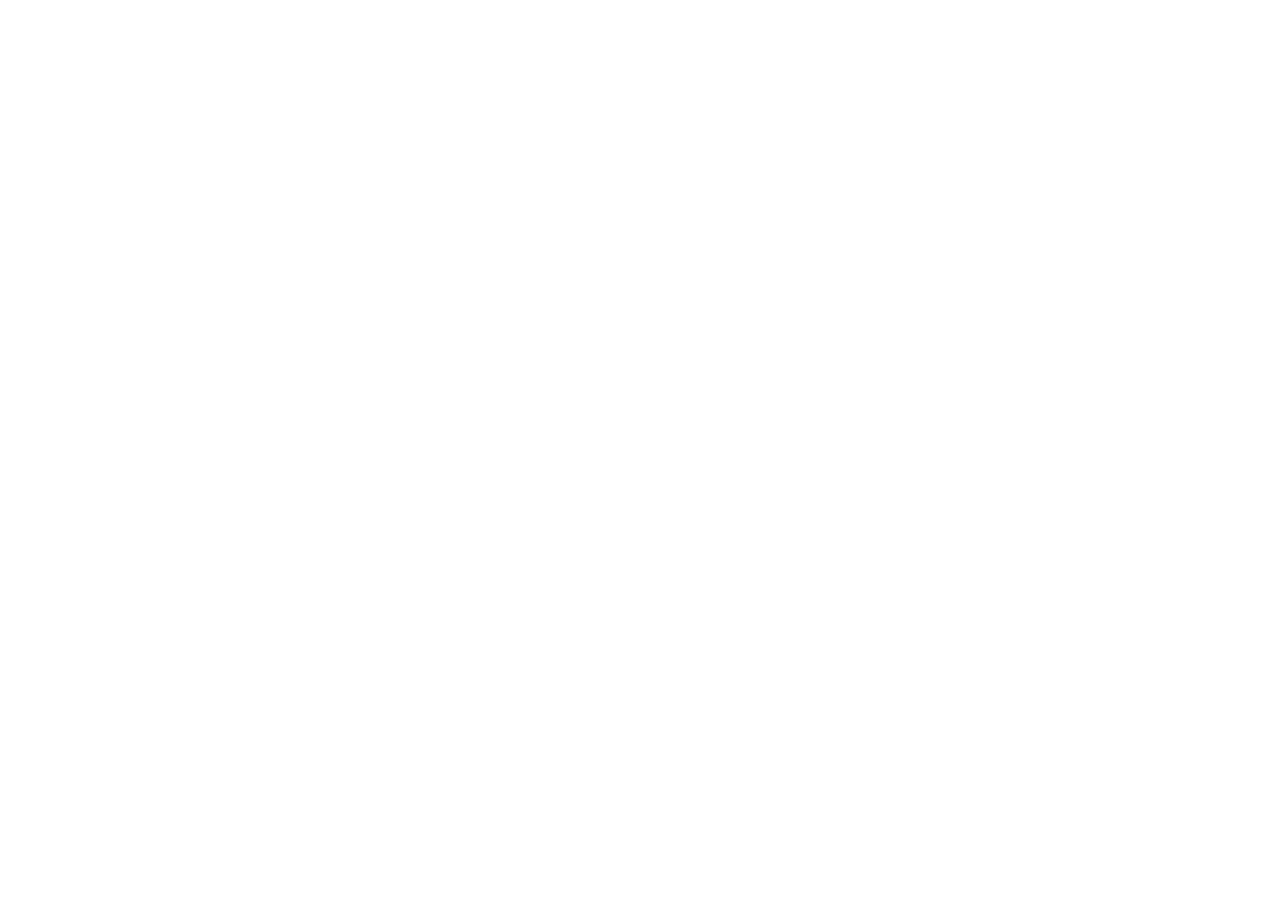
==== index.html @ 4fe3ad48 "pagina principal" ====
<!DOCTYPE html>
<html lang="pt-br">
<head>
    <meta charset="UTF-8">
    <meta name="viewport" content="width=device-width, initial-scale=1.0">
    <link rel="shortcut icon" href="favicon.ico" type="image/x-icon">
    <title>Projeto Redes Sociais</title>
</head>
<body>
    
</body>
</html>
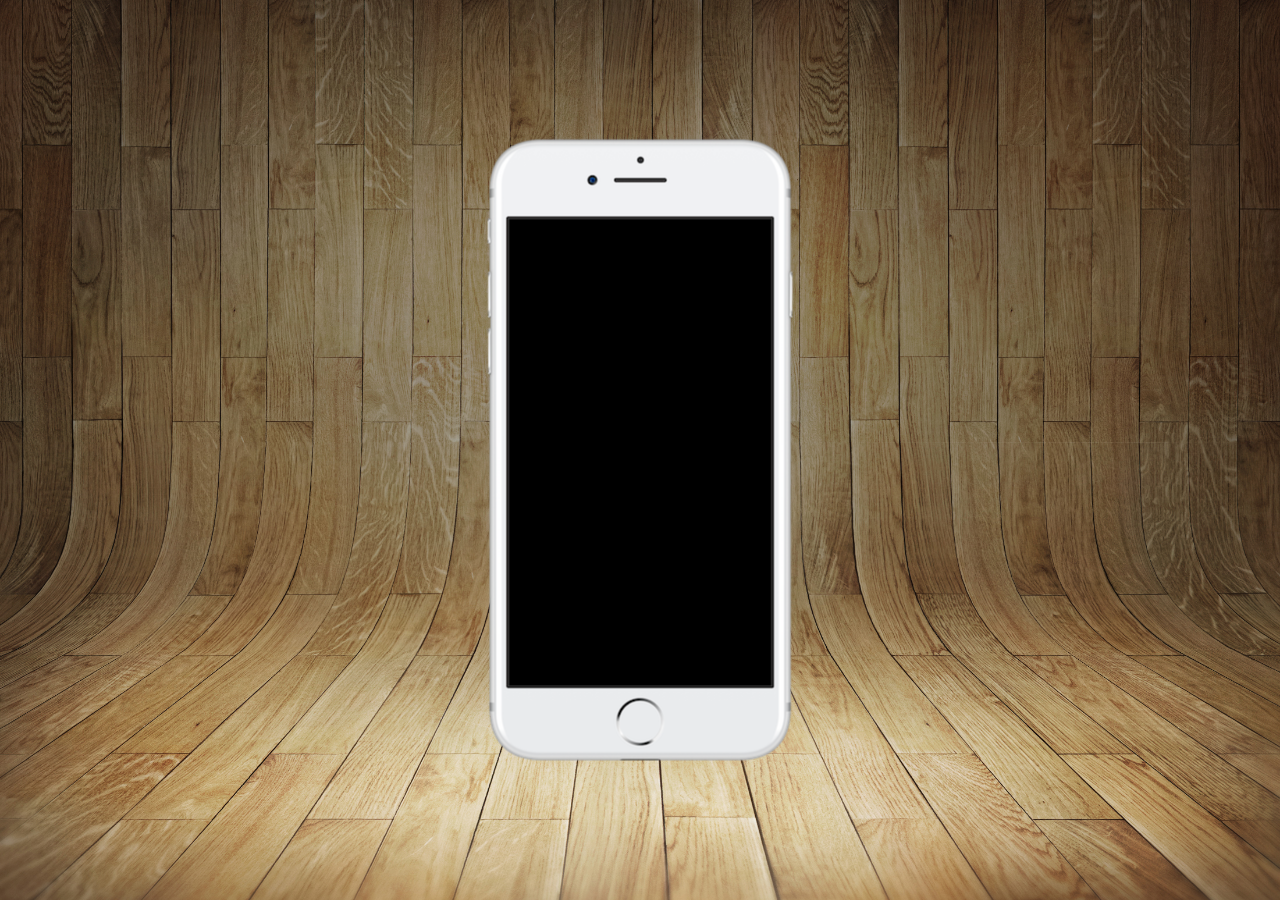
==== commit 9a5c2e13: "Iniciando Pagina inicial" ====
--- a/index.html
+++ b/index.html
@@ -4,9 +4,17 @@
     <meta charset="UTF-8">
     <meta name="viewport" content="width=device-width, initial-scale=1.0">
     <link rel="shortcut icon" href="favicon.ico" type="image/x-icon">
+    <link rel="stylesheet" href="estilos/style.css">
     <title>Projeto Redes Sociais</title>
 </head>
 <body>
-    
+    <main>
+        <section id="telefone">
+
+        </section>
+        <section id="sociais">
+
+        </section>
+    </main>
 </body>
 </html>--- a/estilos/style.css
+++ b/estilos/style.css
@@ -0,0 +1,34 @@
+@charset "UTF-8";
+
+*{
+    margin: 0px;
+    padding: 0px;
+}
+
+html, body{
+    width: 100vw;
+    height: 100vh;
+    background-color: black;
+}
+
+body{
+    background:url('../imagens/fundo-madeira.jpg') no-repeat top center;
+    background-size: cover;
+    background-attachment: fixed;
+}
+
+main{
+    height: 100vh;
+    position: relative;
+}
+
+section#telefone{
+    transform: translate(-50%, -50%);
+    position: absolute;
+    top: 50%;
+    left: 50%;
+    height: 627px;
+    width: 311px;
+    
+    background:url('../imagens/frame-iphone.png') no-repeat;
+}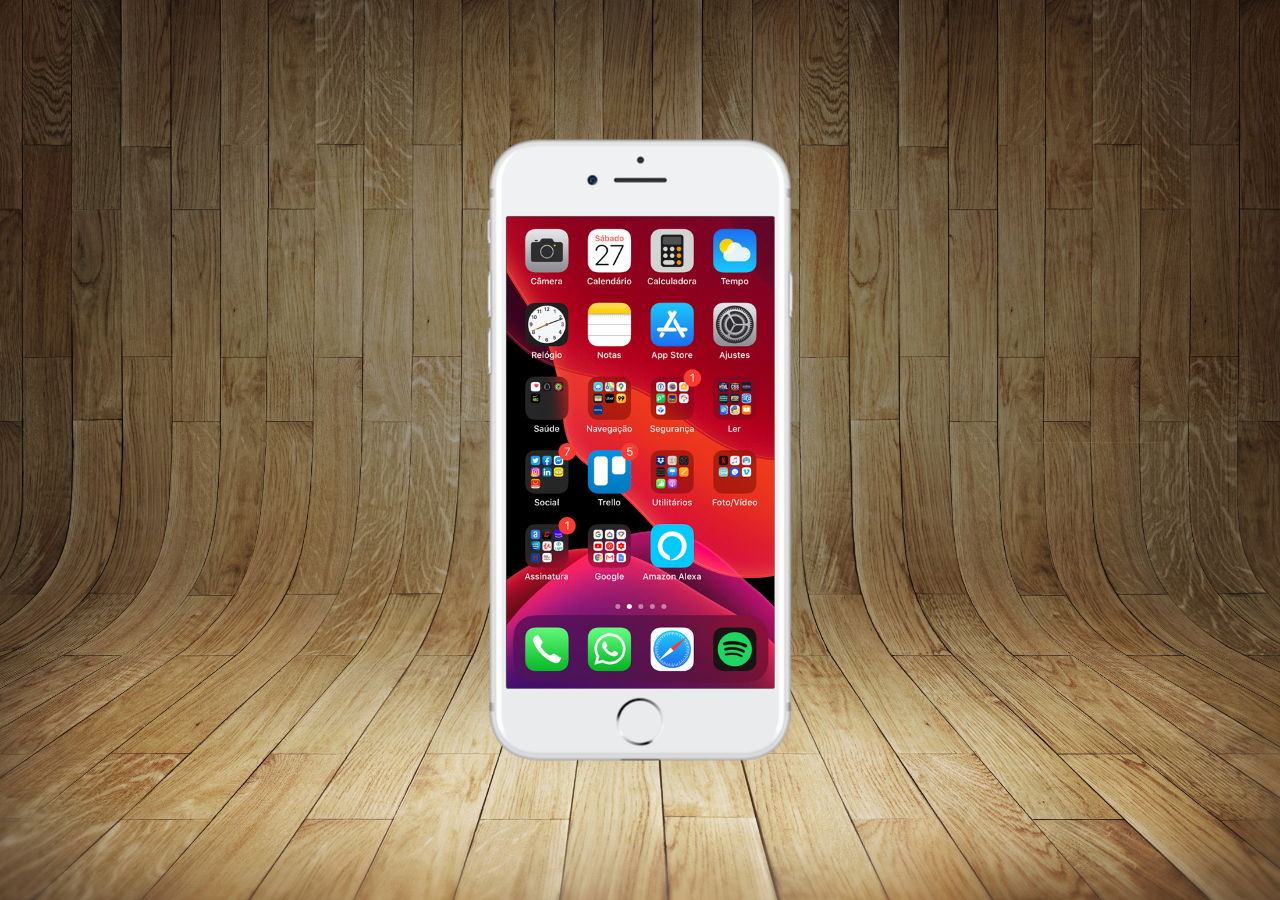
==== commit c0746151: "criando a tela Home" ====
--- a/index.html
+++ b/index.html
@@ -10,7 +10,7 @@
 <body>
     <main>
         <section id="telefone">
-
+            <iframe src="home.html" name="tela" id="tela" frameborder="0"></iframe>
         </section>
         <section id="sociais">
 
--- a/estilos/style.css
+++ b/estilos/style.css
@@ -31,4 +31,12 @@
     width: 311px;
     
     background:url('../imagens/frame-iphone.png') no-repeat;
+}
+
+iframe#tela{
+    position: relative;
+    top: 80px;
+    left: 22px;
+    width: 268px;
+    height: 472px;
 }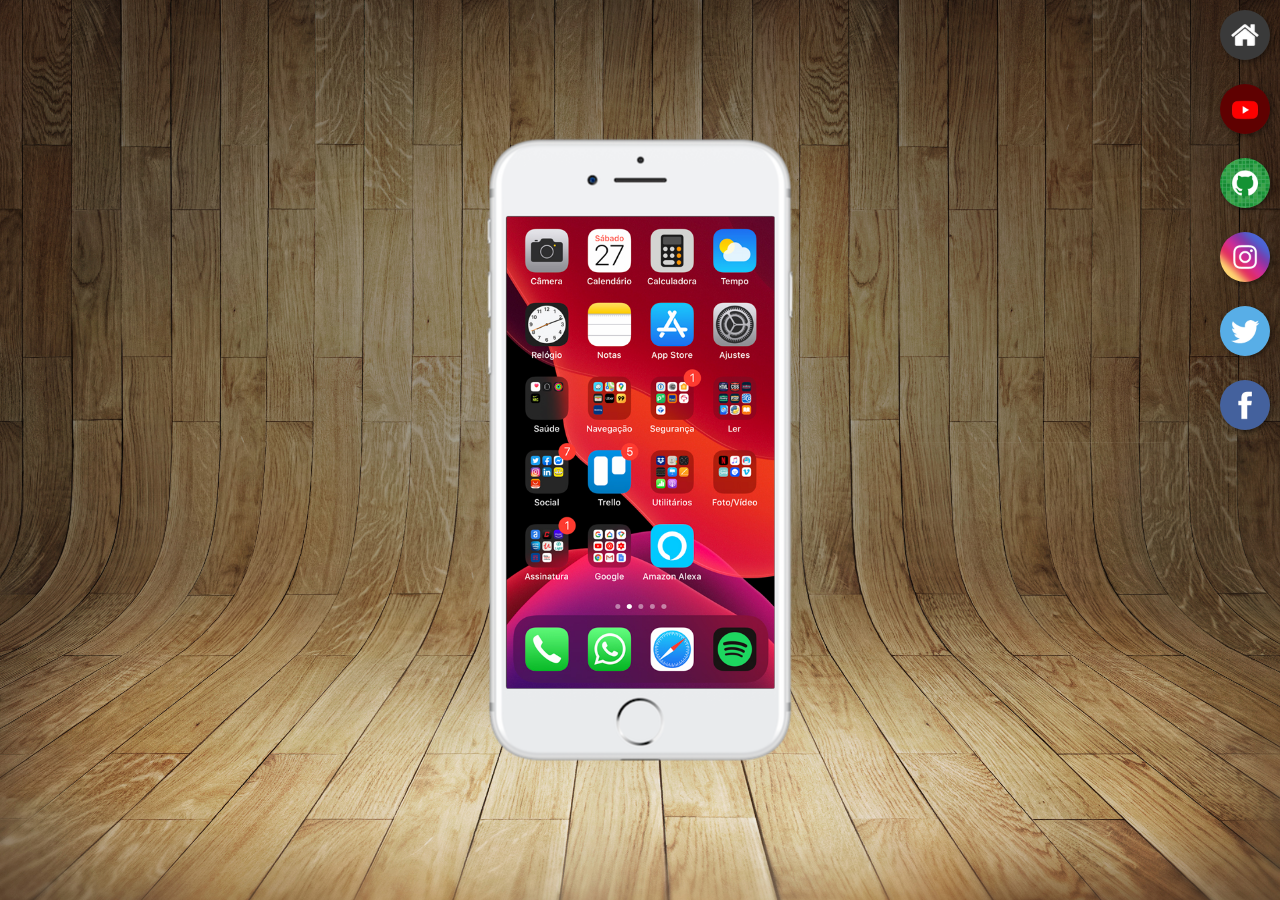
==== commit a2aa316c: "Botões criados" ====
--- a/index.html
+++ b/index.html
@@ -10,10 +10,17 @@
 <body>
     <main>
         <section id="telefone">
-            <iframe src="home.html" name="tela" id="tela" frameborder="0"></iframe>
+            <iframe src="home.html" name="tela" id="tela" frameborder="0">
+                Seu navegador não é compatível com isso!
+            </iframe>
         </section>
         <section id="sociais">
-
+            <a href="#" target="tela"><img src="imagens/logo-home.jpg" alt="Home"></a><br>
+            <a href="#" target="tela"><img src="imagens/logo-youtube.jpg" alt="YouTube"></a><br>
+            <a href="#" target="tela"><img src="imagens/logo-github.jpg" alt="GitHub"></a><br>
+            <a href="#" target="tela"><img src="imagens/logo-instagram.jpg" alt="Instagram"></a><br>
+            <a href="#" target="tela"><img src="imagens/logo-twitter.jpg" alt="Twitter"></a><br>
+            <a href="#" target="tela"><img src="imagens/logo-facebook.jpg" alt="Facebook"></a>
         </section>
     </main>
 </body>
--- a/estilos/style.css
+++ b/estilos/style.css
@@ -39,4 +39,23 @@
     left: 22px;
     width: 268px;
     height: 472px;
+}
+
+section#sociais{
+    text-align: right;
+}
+
+section#sociais > a > img{
+    width: 50px;
+    margin: 10px;
+    border-radius: 50%;
+    box-shadow: 2px 2px 5px rgba(0, 0, 0, 0.418);
+    box-sizing: border-box;
+}
+
+section#sociais > a > img:hover{
+    border: 2px solid rgba(255, 255, 255, 0.644);
+    transform: translate(-3px, -3px);
+    box-shadow: 5px 5px 10px rgba(0, 0, 0, 0.623);
+    transition: transform 0.7s;
 }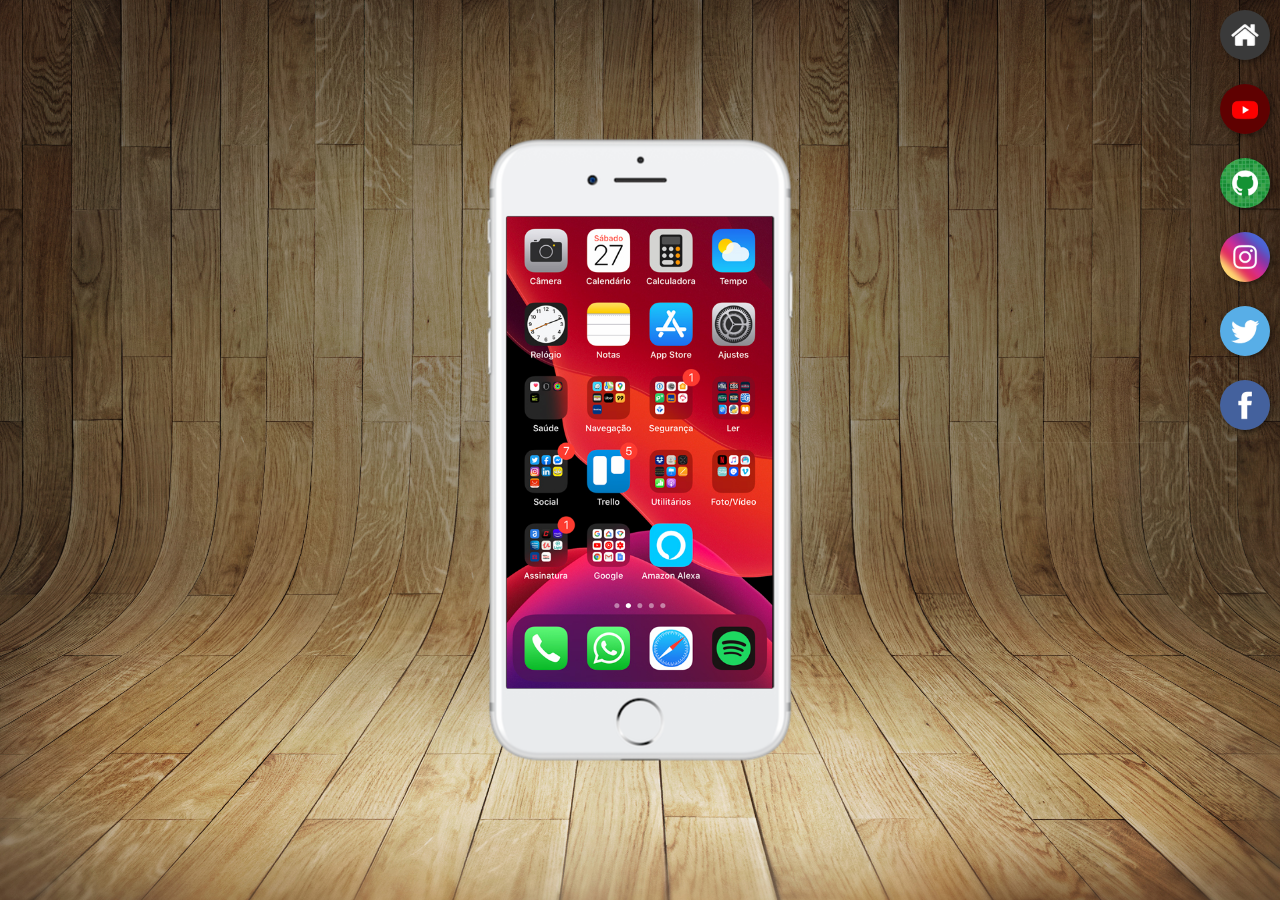
==== commit 6704ffce: "Botões funcionando" ====
--- a/index.html
+++ b/index.html
@@ -15,12 +15,12 @@
             </iframe>
         </section>
         <section id="sociais">
-            <a href="#" target="tela"><img src="imagens/logo-home.jpg" alt="Home"></a><br>
-            <a href="#" target="tela"><img src="imagens/logo-youtube.jpg" alt="YouTube"></a><br>
-            <a href="#" target="tela"><img src="imagens/logo-github.jpg" alt="GitHub"></a><br>
-            <a href="#" target="tela"><img src="imagens/logo-instagram.jpg" alt="Instagram"></a><br>
-            <a href="#" target="tela"><img src="imagens/logo-twitter.jpg" alt="Twitter"></a><br>
-            <a href="#" target="tela"><img src="imagens/logo-facebook.jpg" alt="Facebook"></a>
+            <a href="home.html" target="tela"><img src="imagens/logo-home.jpg" alt="Home"></a><br>
+            <a href="youtube.html" target="tela"><img src="imagens/logo-youtube.jpg" alt="YouTube"></a><br>
+            <a href="github.html" target="tela"><img src="imagens/logo-github.jpg" alt="GitHub"></a><br>
+            <a href="instagram.html" target="tela"><img src="imagens/logo-instagram.jpg" alt="Instagram"></a><br>
+            <a href="twitter.html" target="tela"><img src="imagens/logo-twitter.jpg" alt="Twitter"></a><br>
+            <a href="facebook.html" target="tela"><img src="imagens/logo-facebook.jpg" alt="Facebook"></a>
         </section>
     </main>
 </body>
--- a/estilos/style.css
+++ b/estilos/style.css
@@ -37,7 +37,7 @@
     position: relative;
     top: 80px;
     left: 22px;
-    width: 268px;
+    width: 266px;
     height: 472px;
 }
 
